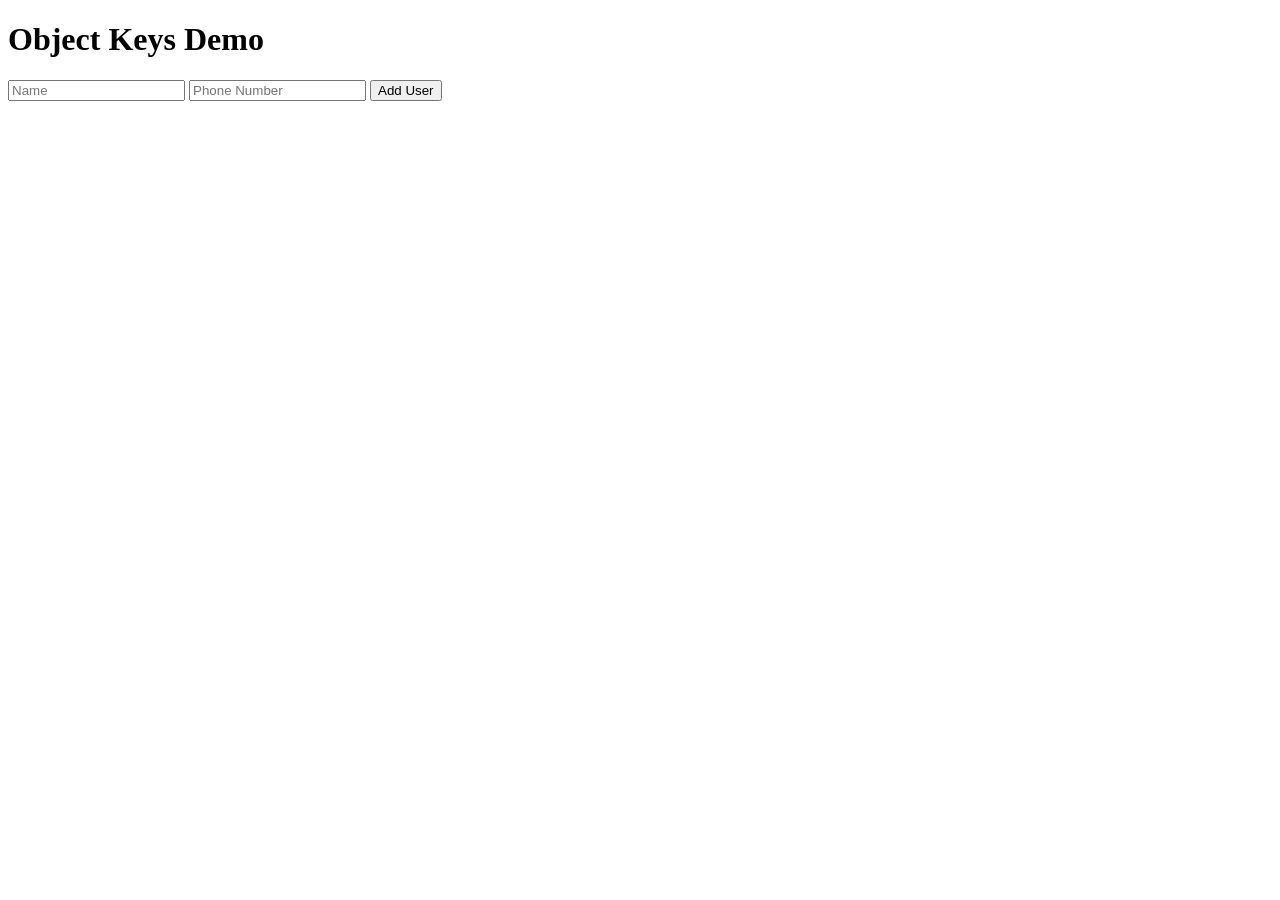
==== index.html @ 562defd2 "firebaseURL" ====
<!DOCTYPE html>
<html lang="en">

<head>
    <meta charset="UTF-8">
    <meta name="viewport" content="width=device-width, initial-scale=1.0">
    <title>Firebase Setup</title>
    <script src="./js/firebase.js"></script>
</head>

<body onload="loadUsers()">
    <h1>Object Keys Demo</h1>
    <div>
        <input type="text" id="name" placeholder="Name">
        <input type="text" id="phone" placeholder="Phone Number">
        <button onclick="addUser()">Add User</button>
    </div>
</body>

</html>
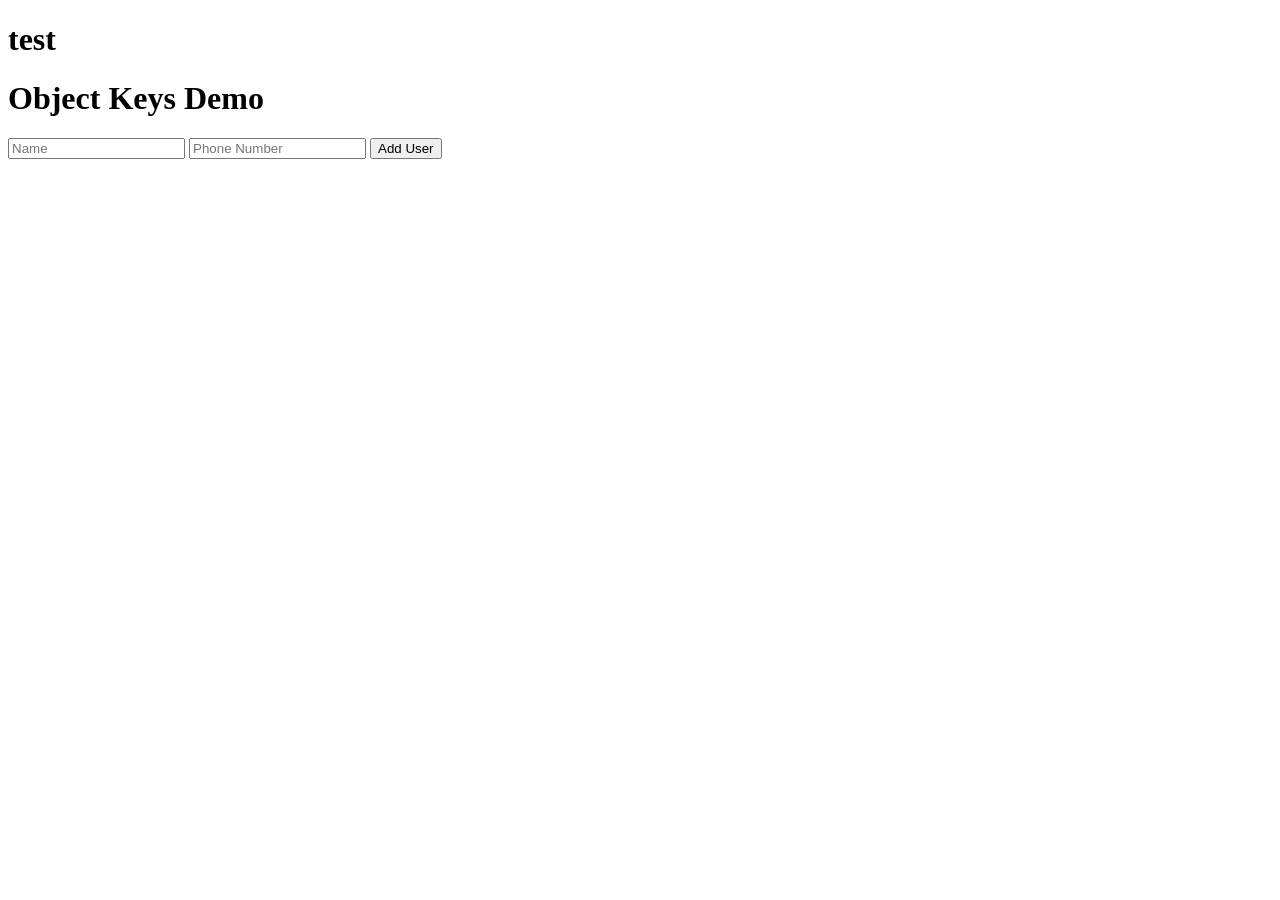
==== commit 8a88f65c: "test" ====
--- a/index.html
+++ b/index.html
@@ -7,6 +7,8 @@
     <title>Firebase Setup</title>
     <script src="./js/firebase.js"></script>
 </head>
+
+<h1>test</h1>
 
 <body onload="loadUsers()">
     <h1>Object Keys Demo</h1>
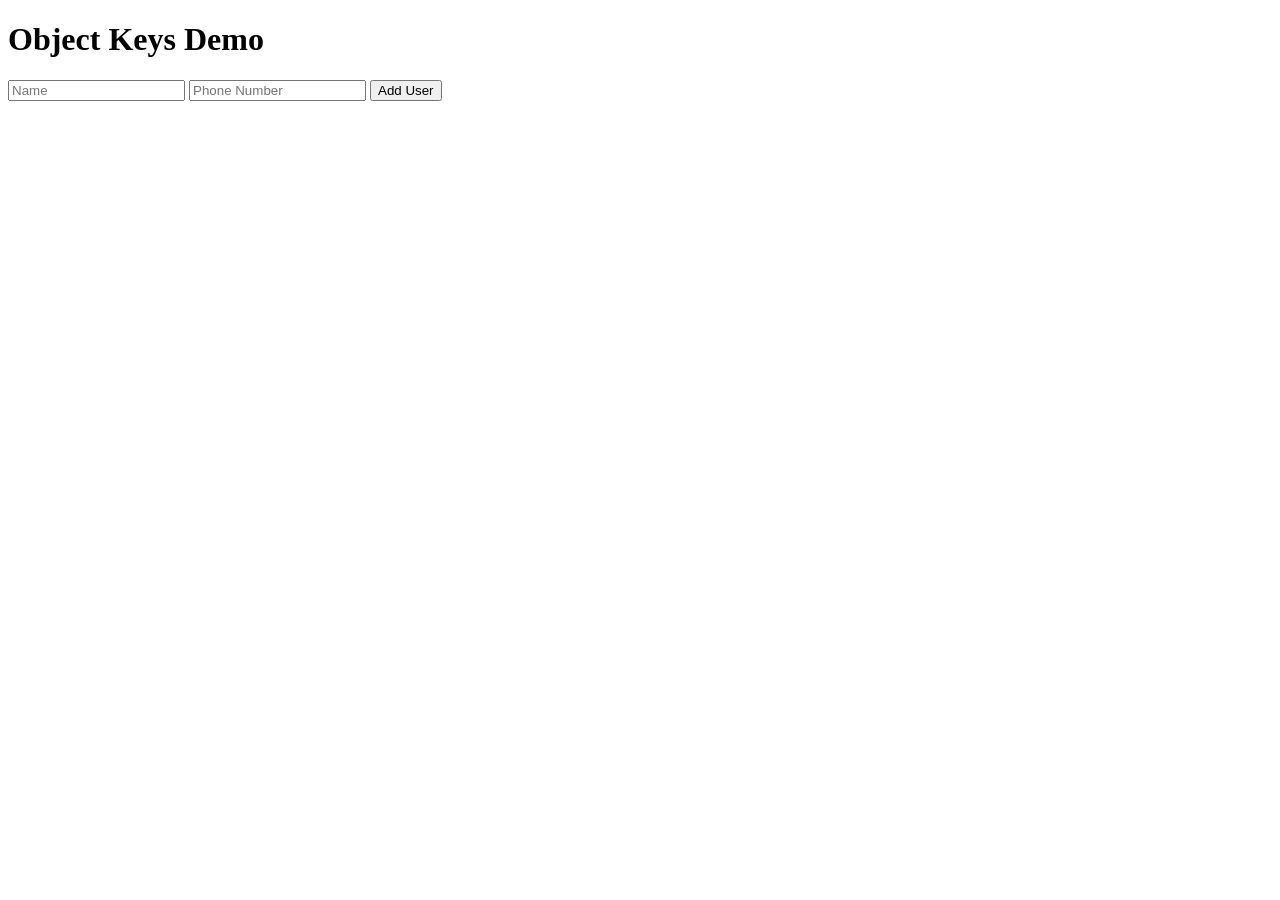
==== commit f8ad6c50: "test undone" ====
--- a/index.html
+++ b/index.html
@@ -7,8 +7,6 @@
     <title>Firebase Setup</title>
     <script src="./js/firebase.js"></script>
 </head>
-
-<h1>test</h1>
 
 <body onload="loadUsers()">
     <h1>Object Keys Demo</h1>
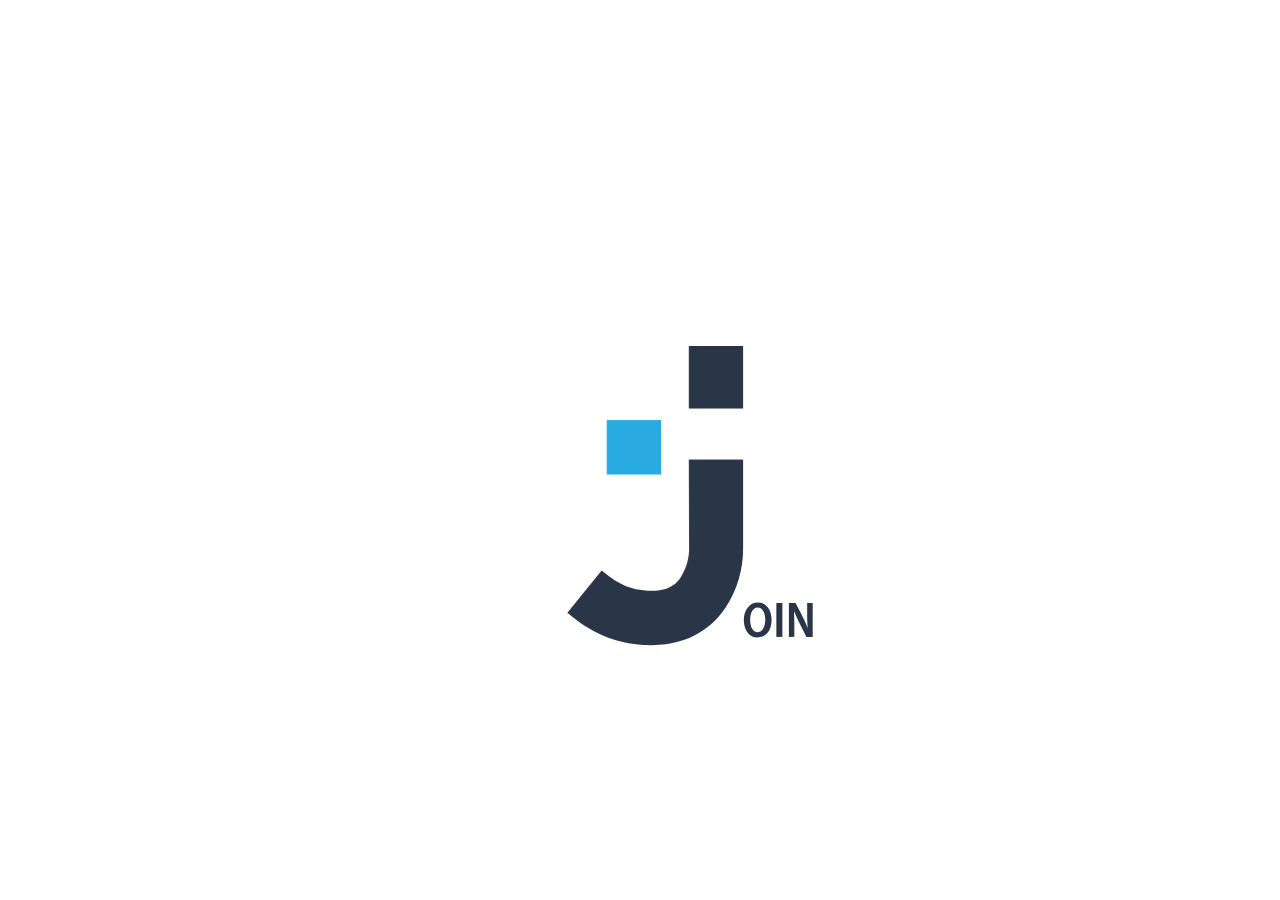
==== commit 734f9cae: "nur 4 namen anzeige auf taskcard (beim rest ein + und die restanzahl) implementiert und index.html v" ====
--- a/index.html
+++ b/index.html
@@ -8,13 +8,8 @@
     <script src="./js/firebase.js"></script>
 </head>
 
-<body onload="loadUsers()">
-    <h1>Object Keys Demo</h1>
-    <div>
-        <input type="text" id="name" placeholder="Name">
-        <input type="text" id="phone" placeholder="Phone Number">
-        <button onclick="addUser()">Add User</button>
-    </div>
+<body onload="indexHtmlInit()">
+
 </body>
 
 </html>
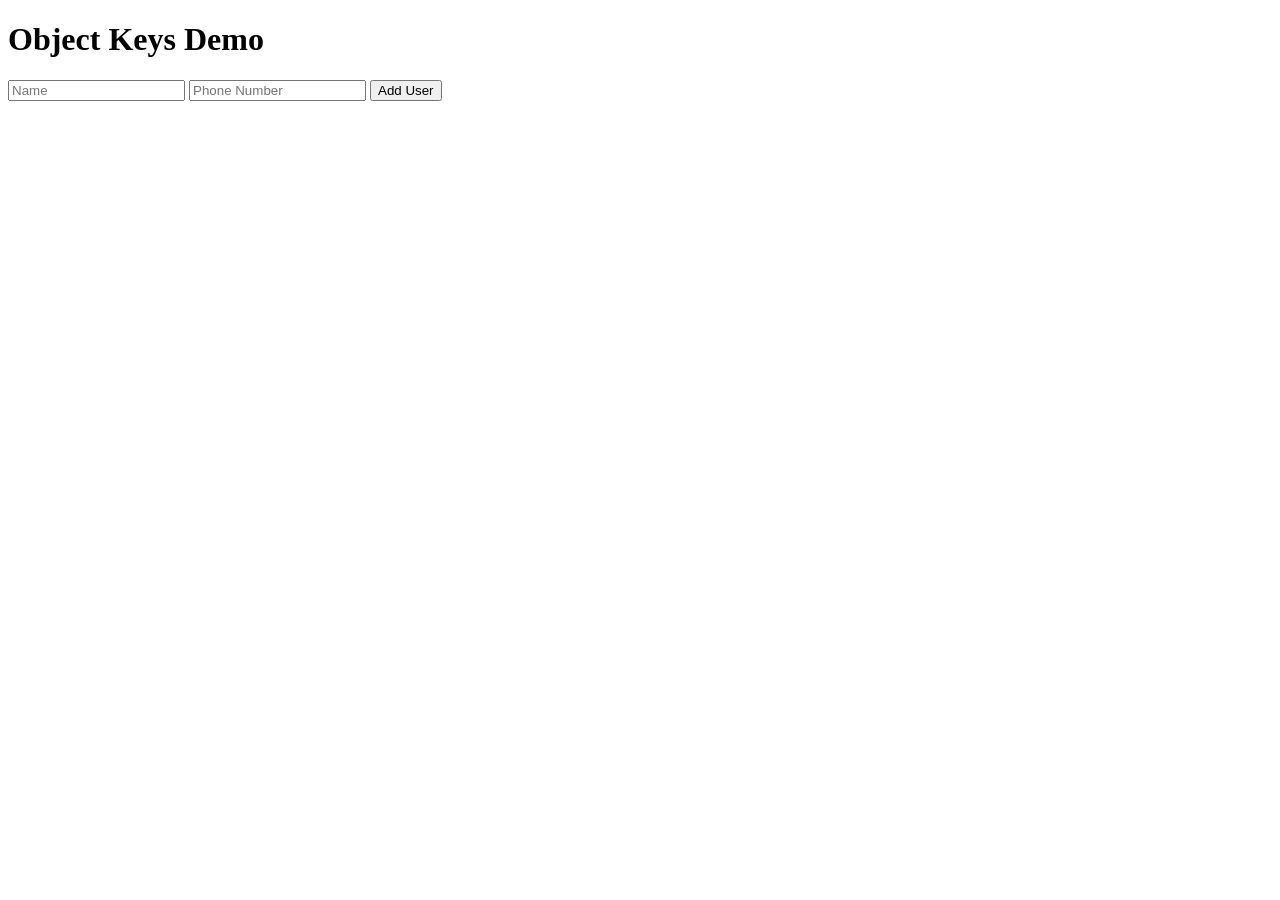
==== commit d3299fe1: "add correct Info to privacy policy" ====
--- a/index.html
+++ b/index.html
@@ -8,8 +8,13 @@
     <script src="./js/firebase.js"></script>
 </head>
 
-<body onload="indexHtmlInit()">
-
+<body onload="loadUsers()">
+    <h1>Object Keys Demo</h1>
+    <div>
+        <input type="text" id="name" placeholder="Name">
+        <input type="text" id="phone" placeholder="Phone Number">
+        <button onclick="addUser()">Add User</button>
+    </div>
 </body>
 
 </html>
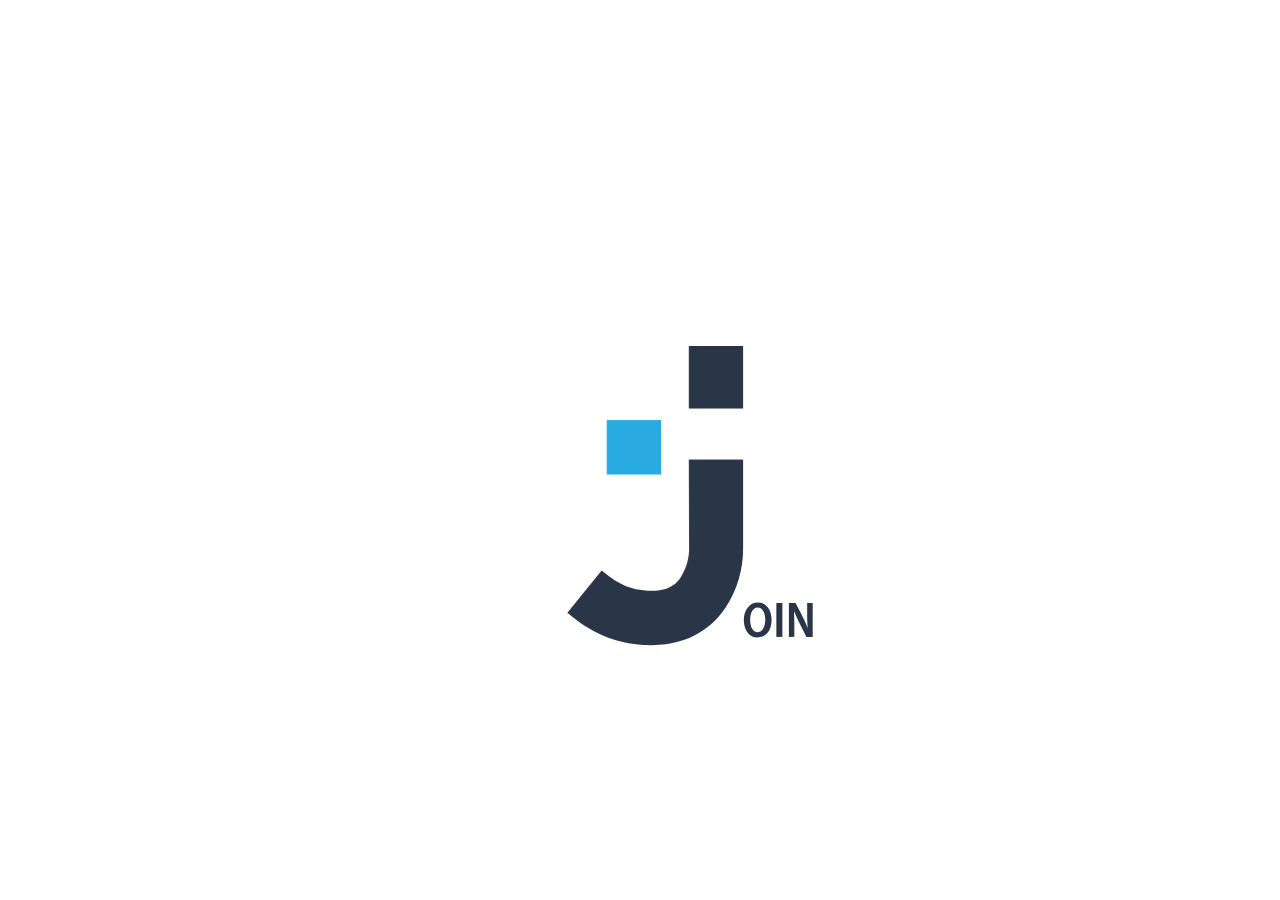
==== commit 2aadce95: "still purging the bugs" ====
--- a/index.html
+++ b/index.html
@@ -1,20 +1,11 @@
 <!DOCTYPE html>
 <html lang="en">
-
 <head>
     <meta charset="UTF-8">
     <meta name="viewport" content="width=device-width, initial-scale=1.0">
-    <title>Firebase Setup</title>
+    <title>Index</title>
     <script src="./js/firebase.js"></script>
 </head>
-
-<body onload="loadUsers()">
-    <h1>Object Keys Demo</h1>
-    <div>
-        <input type="text" id="name" placeholder="Name">
-        <input type="text" id="phone" placeholder="Phone Number">
-        <button onclick="addUser()">Add User</button>
-    </div>
+<body onload="indexHtmlInit()">
 </body>
-
 </html>
